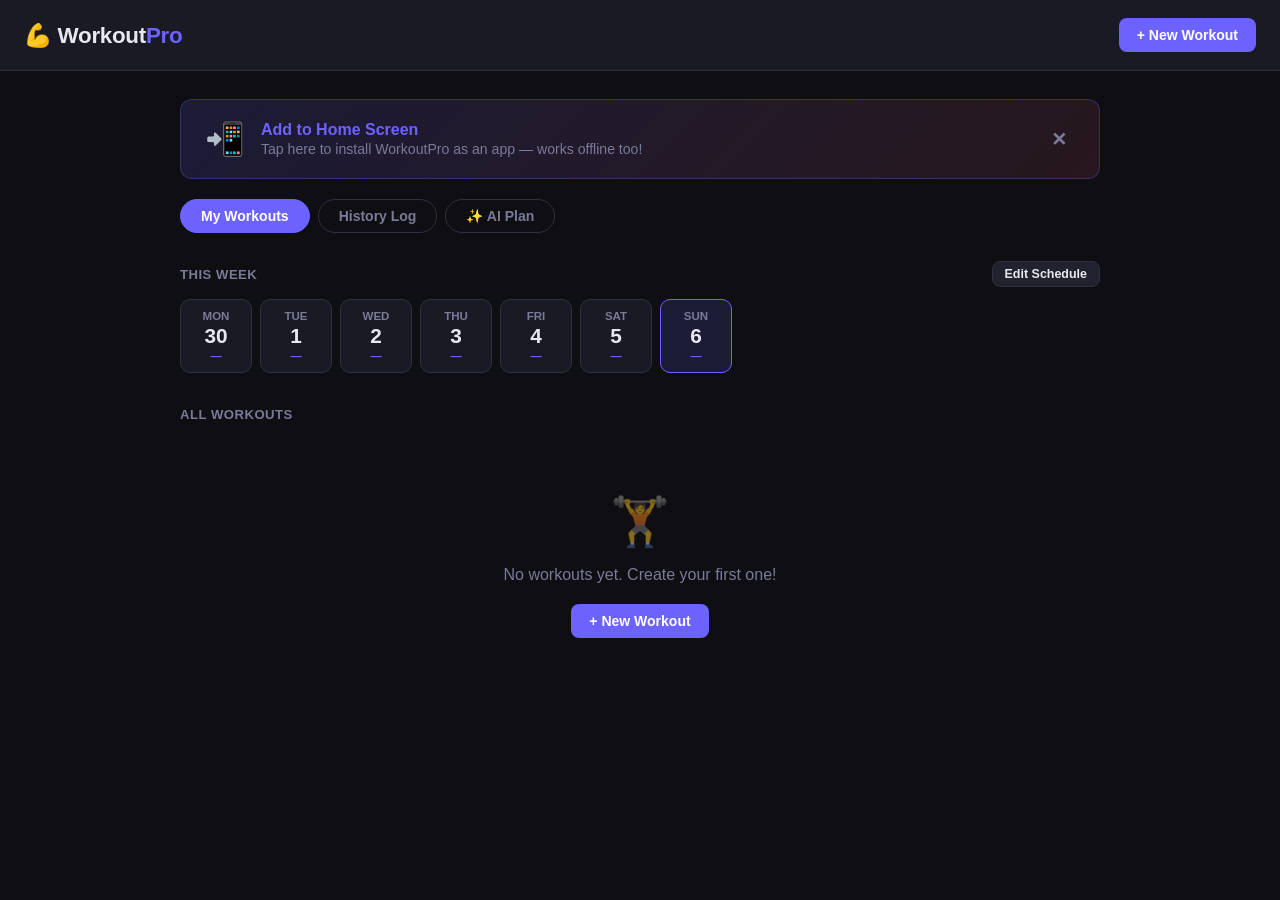
==== index.html @ 31d4ba7f "Add files via upload" ====
<!DOCTYPE html>
<html lang="en">
<head>
  <meta charset="UTF-8" />
  <meta name="viewport" content="width=device-width, initial-scale=1.0" />
  <title>WorkoutPro</title>
  <!-- PWA -->
  <link rel="manifest" href="manifest.json" />
  <meta name="apple-mobile-web-app-capable" content="yes" />
  <meta name="apple-mobile-web-app-status-bar-style" content="black-translucent" />
  <meta name="apple-mobile-web-app-title" content="WorkoutPro" />
  <link rel="apple-touch-icon" href="data:image/svg+xml,%3Csvg%20xmlns%3D%22http%3A%2F%2Fwww.w3.org%2F2000%2Fsvg%22%20viewBox%3D%220%200%20512%20512%22%3E%20%3Crect%20width%3D%22512%22%20height%3D%22512%22%20rx%3D%2296%22%20fill%3D%22%231a1a24%22%2F%3E%20%3Crect%20x%3D%2260%22%20y%3D%22230%22%20width%3D%22392%22%20height%3D%2252%22%20rx%3D%2226%22%20fill%3D%22%236c63ff%22%2F%3E%20%3Crect%20x%3D%2252%22%20y%3D%22180%22%20width%3D%2240%22%20height%3D%22152%22%20rx%3D%2220%22%20fill%3D%22%236c63ff%22%2F%3E%20%3Crect%20x%3D%2220%22%20y%3D%22206%22%20width%3D%2238%22%20height%3D%22100%22%20rx%3D%2219%22%20fill%3D%22%23a09aff%22%2F%3E%20%3Crect%20x%3D%22420%22%20y%3D%22180%22%20width%3D%2240%22%20height%3D%22152%22%20rx%3D%2220%22%20fill%3D%22%236c63ff%22%2F%3E%20%3Crect%20x%3D%22454%22%20y%3D%22206%22%20width%3D%2238%22%20height%3D%22100%22%20rx%3D%2219%22%20fill%3D%22%23a09aff%22%2F%3E%20%3Crect%20x%3D%22188%22%20y%3D%22218%22%20width%3D%22136%22%20height%3D%2276%22%20rx%3D%2220%22%20fill%3D%22%238b85ff%22%2F%3E%20%3C%2Fsvg%3E" />
  <meta name="theme-color" content="#6c63ff" />
  <style>
    * { box-sizing: border-box; margin: 0; padding: 0; }

    :root {
      --bg: #0f0f13;
      --surface: #1a1a24;
      --surface2: #22222f;
      --accent: #6c63ff;
      --accent2: #ff6584;
      --text: #e8e8f0;
      --muted: #7a7a99;
      --border: #2e2e44;
      --success: #4caf88;
      --radius: 12px;
    }

    body {
      font-family: -apple-system, BlinkMacSystemFont, 'Segoe UI', sans-serif;
      background: var(--bg);
      color: var(--text);
      min-height: 100vh;
    }

    /* ── Header ── */
    header {
      background: var(--surface);
      border-bottom: 1px solid var(--border);
      padding: 18px 24px;
      display: flex;
      align-items: center;
      justify-content: space-between;
      position: sticky;
      top: 0;
      z-index: 100;
    }
    header h1 { font-size: 1.4rem; font-weight: 700; letter-spacing: -0.3px; }
    header h1 span { color: var(--accent); }
    .header-actions { display: flex; gap: 10px; }

    /* ── Buttons ── */
    button {
      cursor: pointer;
      border: none;
      border-radius: 8px;
      font-size: 0.875rem;
      font-weight: 600;
      transition: opacity 0.15s, transform 0.1s;
    }
    button:active { transform: scale(0.97); }
    .btn-primary {
      background: var(--accent);
      color: #fff;
      padding: 9px 18px;
    }
    .btn-primary:hover { opacity: 0.88; }
    .btn-danger {
      background: transparent;
      color: var(--accent2);
      border: 1px solid var(--accent2);
      padding: 5px 12px;
      font-size: 0.8rem;
    }
    .btn-danger:hover { background: rgba(255,101,132,0.1); }
    .btn-ghost {
      background: var(--surface2);
      color: var(--text);
      padding: 8px 16px;
      border: 1px solid var(--border);
    }
    .btn-ghost:hover { background: var(--border); }
    .btn-icon {
      background: none;
      color: var(--muted);
      padding: 4px 8px;
      font-size: 1rem;
      border-radius: 6px;
    }
    .btn-icon:hover { color: var(--text); background: var(--surface2); }
    .btn-small {
      background: var(--accent);
      color: #fff;
      padding: 6px 14px;
      font-size: 0.8rem;
      border-radius: 7px;
    }
    .btn-success {
      background: var(--success);
      color: #fff;
      padding: 7px 16px;
      font-size: 0.85rem;
    }

    /* ── Layout ── */
    main { max-width: 960px; margin: 0 auto; padding: 28px 20px 60px; }

    /* ── View Tabs ── */
    .tabs {
      display: flex;
      gap: 8px;
      margin-bottom: 28px;
    }
    .tab {
      padding: 8px 20px;
      border-radius: 99px;
      font-size: 0.875rem;
      font-weight: 600;
      cursor: pointer;
      border: 1px solid var(--border);
      background: transparent;
      color: var(--muted);
      transition: all 0.15s;
    }
    .tab.active {
      background: var(--accent);
      color: #fff;
      border-color: var(--accent);
    }

    /* ── View Sections ── */
    .view { display: none; }
    .view.active { display: block; }

    /* ── Workout Cards ── */
    .workout-grid {
      display: grid;
      grid-template-columns: repeat(auto-fill, minmax(280px, 1fr));
      gap: 16px;
    }
    .workout-card {
      background: var(--surface);
      border: 1px solid var(--border);
      border-radius: var(--radius);
      padding: 20px;
      cursor: pointer;
      transition: border-color 0.15s, transform 0.1s;
      position: relative;
    }
    .workout-card:hover { border-color: var(--accent); transform: translateY(-2px); }
    .workout-card.active-card { border-color: var(--accent); background: #1e1e30; }
    .card-header { display: flex; align-items: flex-start; justify-content: space-between; margin-bottom: 12px; }
    .card-title { font-size: 1.1rem; font-weight: 700; }
    .card-tag {
      font-size: 0.72rem;
      font-weight: 700;
      text-transform: uppercase;
      letter-spacing: 0.5px;
      padding: 3px 9px;
      border-radius: 99px;
    }
    .tag-push  { background: rgba(108,99,255,0.18); color: #a09aff; }
    .tag-pull  { background: rgba(255,101,132,0.18); color: #ff8fa5; }
    .tag-legs  { background: rgba(76,175,136,0.18); color: #6ed4b0; }
    .tag-full  { background: rgba(255,193,7,0.18);  color: #ffd54f; }
    .tag-cardio{ background: rgba(33,150,243,0.18); color: #64b5f6; }
    .tag-other { background: rgba(120,120,140,0.18);color: #b0b0c8; }

    .card-exercises {
      display: flex;
      flex-direction: column;
      gap: 4px;
      margin-top: 10px;
    }
    .card-exercise-pill {
      font-size: 0.82rem;
      color: var(--muted);
      background: var(--surface2);
      padding: 4px 10px;
      border-radius: 6px;
      white-space: nowrap;
      overflow: hidden;
      text-overflow: ellipsis;
    }
    .more-badge {
      font-size: 0.78rem;
      color: var(--accent);
      font-weight: 600;
      margin-top: 4px;
    }

    .empty-state {
      text-align: center;
      padding: 60px 20px;
      color: var(--muted);
    }
    .empty-state .icon { font-size: 3rem; margin-bottom: 16px; opacity: 0.5; }
    .empty-state p { font-size: 1rem; margin-bottom: 20px; }

    /* ── Detail View ── */
    .detail-header {
      display: flex;
      align-items: center;
      gap: 14px;
      margin-bottom: 24px;
    }
    .detail-title { font-size: 1.6rem; font-weight: 800; }
    .detail-actions { display: flex; gap: 8px; margin-left: auto; align-items: center; }

    /* ── Exercise Table ── */
    .exercise-table {
      width: 100%;
      border-collapse: collapse;
      margin-bottom: 20px;
    }
    .exercise-table th {
      text-align: left;
      font-size: 0.78rem;
      font-weight: 700;
      text-transform: uppercase;
      letter-spacing: 0.5px;
      color: var(--muted);
      padding: 10px 14px;
      border-bottom: 1px solid var(--border);
    }
    .exercise-table td {
      padding: 12px 14px;
      border-bottom: 1px solid var(--border);
      font-size: 0.92rem;
    }
    .exercise-table tr:last-child td { border-bottom: none; }
    .exercise-table tr:hover td { background: var(--surface2); }
    .exercise-name { font-weight: 600; }
    .exercise-notes { font-size: 0.8rem; color: var(--muted); margin-top: 2px; }
    .done-check {
      width: 22px; height: 22px;
      border-radius: 6px;
      border: 2px solid var(--border);
      background: transparent;
      cursor: pointer;
      display: flex;
      align-items: center;
      justify-content: center;
      transition: all 0.15s;
      font-size: 0.85rem;
    }
    .done-check.checked { background: var(--success); border-color: var(--success); }
    .done-row td { opacity: 0.45; }
    .done-row .exercise-name { text-decoration: line-through; }

    /* ── Modals ── */
    .overlay {
      position: fixed; inset: 0;
      background: rgba(0,0,0,0.65);
      backdrop-filter: blur(4px);
      z-index: 200;
      display: flex;
      align-items: center;
      justify-content: center;
      padding: 20px;
    }
    .overlay.hidden { display: none; }
    .modal {
      background: var(--surface);
      border: 1px solid var(--border);
      border-radius: 16px;
      padding: 28px;
      width: 100%;
      max-width: 480px;
      max-height: 90vh;
      overflow-y: auto;
    }
    .modal h2 { font-size: 1.25rem; font-weight: 700; margin-bottom: 20px; }

    /* ── Forms ── */
    .form-group { margin-bottom: 16px; }
    label { display: block; font-size: 0.82rem; font-weight: 600; color: var(--muted); margin-bottom: 6px; text-transform: uppercase; letter-spacing: 0.3px; }
    input[type=text], input[type=number], select, textarea {
      width: 100%;
      background: var(--surface2);
      border: 1px solid var(--border);
      border-radius: 8px;
      color: var(--text);
      padding: 10px 14px;
      font-size: 0.92rem;
      outline: none;
      transition: border-color 0.15s;
      font-family: inherit;
    }
    input:focus, select:focus, textarea:focus { border-color: var(--accent); }
    select option { background: var(--surface2); }
    textarea { resize: vertical; min-height: 70px; }
    .form-row { display: grid; grid-template-columns: 1fr 1fr 1fr; gap: 12px; }
    .form-actions { display: flex; gap: 10px; justify-content: flex-end; margin-top: 24px; }

    /* ── Log View ── */
    .log-day {
      background: var(--surface);
      border: 1px solid var(--border);
      border-radius: var(--radius);
      margin-bottom: 14px;
      overflow: hidden;
    }
    .log-day-header {
      display: flex;
      align-items: center;
      justify-content: space-between;
      padding: 14px 18px;
      cursor: pointer;
      user-select: none;
    }
    .log-day-header:hover { background: var(--surface2); }
    .log-date { font-weight: 700; font-size: 0.95rem; }
    .log-name { font-size: 0.85rem; color: var(--accent); font-weight: 600; }
    .log-summary { font-size: 0.8rem; color: var(--muted); }
    .log-body { display: none; padding: 0 18px 16px; }
    .log-body.open { display: block; }
    .log-exercise-row {
      display: flex;
      align-items: center;
      gap: 10px;
      padding: 8px 0;
      border-bottom: 1px solid var(--border);
      font-size: 0.88rem;
    }
    .log-exercise-row:last-child { border-bottom: none; }
    .log-ex-name { font-weight: 600; flex: 1; }
    .log-ex-detail { color: var(--muted); white-space: nowrap; }

    /* ── Today Banner ── */
    .today-banner {
      background: linear-gradient(135deg, rgba(108,99,255,0.15), rgba(255,101,132,0.1));
      border: 1px solid rgba(108,99,255,0.3);
      border-radius: var(--radius);
      padding: 20px 24px;
      margin-bottom: 28px;
      display: flex;
      align-items: center;
      gap: 16px;
    }
    .today-banner .icon { font-size: 2rem; }
    .today-banner h2 { font-size: 1rem; font-weight: 700; color: var(--accent); margin-bottom: 2px; }
    .today-banner p { font-size: 0.88rem; color: var(--muted); }

    /* ── Progress bar ── */
    .progress-bar-wrap { display: flex; align-items: center; gap: 10px; margin-top: 12px; }
    .progress-bar {
      flex: 1;
      height: 6px;
      background: var(--surface2);
      border-radius: 99px;
      overflow: hidden;
    }
    .progress-fill {
      height: 100%;
      background: linear-gradient(90deg, var(--accent), var(--accent2));
      border-radius: 99px;
      transition: width 0.3s ease;
    }
    .progress-pct { font-size: 0.82rem; font-weight: 700; color: var(--accent); width: 36px; text-align: right; }

    /* ── AI Result Cards ── */
    .ai-day-card {
      background: var(--surface);
      border: 1px solid var(--border);
      border-radius: var(--radius);
      margin-bottom: 14px;
      overflow: hidden;
    }
    .ai-day-header {
      padding: 14px 18px;
      display: flex;
      align-items: center;
      gap: 12px;
      border-bottom: 1px solid var(--border);
      background: var(--surface2);
    }
    .ai-day-name { font-weight: 800; font-size: 1rem; }
    .ai-day-body { padding: 10px 18px 14px; }
    .ai-exercise-row {
      padding: 8px 0;
      border-bottom: 1px solid var(--border);
      font-size: 0.88rem;
      display: grid;
      grid-template-columns: 1fr auto auto auto;
      gap: 12px;
      align-items: center;
    }
    .ai-exercise-row:last-child { border-bottom: none; }
    .ai-ex-name { font-weight: 600; }
    .ai-ex-meta { color: var(--muted); white-space: nowrap; }

    /* ── Schedule Strip ── */
    .schedule-strip {
      display: flex;
      gap: 8px;
      margin-bottom: 28px;
      overflow-x: auto;
      padding-bottom: 6px;
    }
    .sched-day {
      flex: 0 0 auto;
      background: var(--surface);
      border: 1px solid var(--border);
      border-radius: 10px;
      padding: 10px 16px;
      text-align: center;
      cursor: pointer;
      transition: all 0.15s;
      min-width: 72px;
    }
    .sched-day:hover { border-color: var(--accent); }
    .sched-day.has-workout { border-color: rgba(108,99,255,0.5); background: rgba(108,99,255,0.08); }
    .sched-day.today-day { border-color: var(--accent); background: rgba(108,99,255,0.15); }
    .sched-day-label { font-size: 0.72rem; font-weight: 700; text-transform: uppercase; color: var(--muted); }
    .sched-day-num { font-size: 1.3rem; font-weight: 800; margin: 2px 0; }
    .sched-day-workout { font-size: 0.7rem; color: var(--accent); font-weight: 600; white-space: nowrap; overflow: hidden; text-overflow: ellipsis; max-width: 68px; }

    /* ── Responsive ── */
    @media(max-width: 540px) {
      .form-row { grid-template-columns: 1fr 1fr; }
      .exercise-table th:nth-child(5),
      .exercise-table td:nth-child(5) { display: none; }
      .ai-exercise-row { grid-template-columns: 1fr auto; }
      .ai-ex-meta.hide-mobile { display: none; }
    }
  </style>
</head>
<body>

<header>
  <h1>💪 Workout<span>Pro</span></h1>
  <div class="header-actions">
    <button class="btn-primary" id="btn-add-workout">+ New Workout</button>
  </div>
</header>

<main>
  <!-- Install Banner (shown on first visit in browser) -->
  <div id="install-banner" class="today-banner hidden" style="margin-bottom:20px;cursor:pointer" onclick="triggerInstall()">
    <div class="icon">📲</div>
    <div>
      <h2>Add to Home Screen</h2>
      <p>Tap here to install WorkoutPro as an app — works offline too!</p>
    </div>
    <button class="btn-icon" style="margin-left:auto;font-size:1.2rem" onclick="event.stopPropagation();hideBanner()">✕</button>
  </div>

  <!-- Tabs -->
  <div class="tabs">
    <button class="tab active" data-tab="workouts">My Workouts</button>
    <button class="tab" data-tab="log">History Log</button>
    <button class="tab" data-tab="ai">✨ AI Plan</button>
  </div>

  <!-- ══ WORKOUTS VIEW ══ -->
  <div class="view active" id="view-workouts">
    <!-- Weekly Schedule Strip -->
    <div id="schedule-section">
      <div style="display:flex;align-items:center;justify-content:space-between;margin-bottom:12px">
        <div style="font-size:0.82rem;font-weight:700;text-transform:uppercase;letter-spacing:0.5px;color:var(--muted)">This Week</div>
        <button class="btn-ghost" style="font-size:0.78rem;padding:5px 12px" id="btn-edit-schedule">Edit Schedule</button>
      </div>
      <div class="schedule-strip" id="schedule-strip"></div>
    </div>
    <div style="font-size:0.82rem;font-weight:700;text-transform:uppercase;letter-spacing:0.5px;color:var(--muted);margin-bottom:12px">All Workouts</div>
    <div class="workout-grid" id="workout-grid"></div>
    <div class="empty-state hidden" id="empty-workouts">
      <div class="icon">🏋️</div>
      <p>No workouts yet. Create your first one!</p>
      <button class="btn-primary" onclick="openAddWorkout()">+ New Workout</button>
    </div>
  </div>

  <!-- ══ DETAIL VIEW ══ -->
  <div class="view" id="view-detail">
    <div class="detail-header">
      <button class="btn-ghost" id="btn-back">← Back</button>
      <div>
        <div class="detail-title" id="detail-title"></div>
        <div id="detail-tag"></div>
      </div>
      <div class="detail-actions">
        <button class="btn-success" id="btn-log-workout">Log Session ✓</button>
        <button class="btn-primary" id="btn-add-exercise">+ Exercise</button>
        <button class="btn-danger" id="btn-delete-workout">Delete</button>
      </div>
    </div>

    <div class="progress-bar-wrap" id="progress-wrap" style="display:none">
      <span style="font-size:0.82rem;color:var(--muted)">Progress</span>
      <div class="progress-bar"><div class="progress-fill" id="progress-fill" style="width:0%"></div></div>
      <div class="progress-pct" id="progress-pct">0%</div>
    </div>

    <table class="exercise-table" id="exercise-table" style="margin-top:20px">
      <thead>
        <tr>
          <th></th>
          <th>Exercise</th>
          <th>Sets</th>
          <th>Reps</th>
          <th>Weight</th>
          <th></th>
        </tr>
      </thead>
      <tbody id="exercise-tbody"></tbody>
    </table>
    <div class="empty-state hidden" id="empty-exercises">
      <div class="icon">➕</div>
      <p>No exercises yet. Add your first one!</p>
    </div>
  </div>

  <!-- ══ LOG VIEW ══ -->
  <div class="view" id="view-log">
    <div id="log-list"></div>
    <div class="empty-state hidden" id="empty-log">
      <div class="icon">📋</div>
      <p>No sessions logged yet. Complete a workout to see it here.</p>
    </div>
  </div>

  <!-- ══ AI PLAN VIEW ══ -->
  <div class="view" id="view-ai">
    <div style="max-width:640px;margin:0 auto">
      <div style="margin-bottom:24px">
        <h2 style="font-size:1.4rem;font-weight:800;margin-bottom:8px">✨ AI Workout Generator</h2>
        <p style="color:var(--muted);font-size:0.9rem">Paste your notes, goals, or any text and AI will build a structured workout plan for you.</p>
      </div>
      <div class="form-group">
        <label>Your Goals / Notes / Paste Anything</label>
        <textarea id="ai-input" rows="7" placeholder="Examples:
• I want to build muscle, 3 days a week, I have a barbell and dumbbells at home
• Push/pull/legs split, intermediate level, 45 min sessions
• My coach said focus on shoulders and legs this month
• Paste a workout from a PDF, website, or text message..."></textarea>
      </div>
      <div style="display:flex;gap:10px;align-items:center;margin-bottom:20px">
        <button class="btn-primary" id="btn-ai-generate" style="padding:12px 24px;font-size:1rem">✨ Generate Plan</button>
        <span id="ai-status" style="color:var(--muted);font-size:0.85rem"></span>
      </div>
      <!-- API key note -->
      <div id="ai-key-section" style="background:var(--surface);border:1px solid var(--border);border-radius:12px;padding:18px;margin-bottom:20px">
        <div style="font-size:0.88rem;font-weight:700;color:var(--accent);margin-bottom:8px">🔑 Anthropic API Key Required</div>
        <p style="font-size:0.82rem;color:var(--muted);margin-bottom:12px">To use AI generation you need a free Anthropic API key. Your key is stored only in this browser, never sent anywhere except directly to Anthropic.</p>
        <div style="display:flex;gap:8px">
          <input type="password" id="ai-api-key" placeholder="sk-ant-..." style="flex:1" />
          <button class="btn-small" onclick="saveApiKey()">Save Key</button>
        </div>
        <div id="key-status" style="font-size:0.78rem;margin-top:8px;color:var(--muted)"></div>
      </div>
      <!-- AI Result -->
      <div id="ai-result-section" class="hidden">
        <div style="display:flex;align-items:center;justify-content:space-between;margin-bottom:14px">
          <h3 style="font-size:1.1rem;font-weight:700">Generated Plan</h3>
          <button class="btn-primary btn-small" id="btn-import-plan">Import to My Workouts →</button>
        </div>
        <div id="ai-result-cards"></div>
      </div>
    </div>
  </div>
</main>

<!-- ══ MODAL: Add / Edit Workout ══ -->
<div class="overlay hidden" id="modal-workout">
  <div class="modal">
    <h2 id="modal-workout-title">New Workout</h2>
    <div class="form-group">
      <label>Workout Name</label>
      <input type="text" id="input-workout-name" placeholder="e.g. Monday Push Day" maxlength="60" />
    </div>
    <div class="form-group">
      <label>Category</label>
      <select id="input-workout-tag">
        <option value="push">Push</option>
        <option value="pull">Pull</option>
        <option value="legs">Legs</option>
        <option value="full">Full Body</option>
        <option value="cardio">Cardio</option>
        <option value="other">Other</option>
      </select>
    </div>
    <div class="form-actions">
      <button class="btn-ghost" onclick="closeModal('modal-workout')">Cancel</button>
      <button class="btn-primary" id="btn-save-workout">Save</button>
    </div>
  </div>
</div>

<!-- ══ MODAL: Add / Edit Exercise ══ -->
<div class="overlay hidden" id="modal-exercise">
  <div class="modal">
    <h2 id="modal-exercise-title">Add Exercise</h2>
    <div class="form-group">
      <label>Exercise Name</label>
      <input type="text" id="input-exercise-name" placeholder="e.g. Bench Press" maxlength="80" />
    </div>
    <div class="form-row">
      <div class="form-group">
        <label>Sets</label>
        <input type="number" id="input-sets" min="1" max="99" placeholder="3" />
      </div>
      <div class="form-group">
        <label>Reps</label>
        <input type="text" id="input-reps" placeholder="10" maxlength="20" />
      </div>
      <div class="form-group">
        <label>Weight</label>
        <input type="text" id="input-weight" placeholder="135 lbs" maxlength="20" />
      </div>
    </div>
    <div class="form-group">
      <label>Notes (optional)</label>
      <textarea id="input-notes" placeholder="e.g. Keep elbows tucked"></textarea>
    </div>
    <div class="form-actions">
      <button class="btn-ghost" onclick="closeModal('modal-exercise')">Cancel</button>
      <button class="btn-primary" id="btn-save-exercise">Save</button>
    </div>
  </div>
</div>

<!-- ══ MODAL: Weekly Schedule ══ -->
<div class="overlay hidden" id="modal-schedule">
  <div class="modal" style="max-width:520px">
    <h2>Weekly Schedule</h2>
    <p style="color:var(--muted);font-size:0.85rem;margin-bottom:20px">Assign a workout to each day of the week so you always know what's up.</p>
    <div id="schedule-form-rows"></div>
    <div class="form-actions">
      <button class="btn-ghost" onclick="closeModal('modal-schedule')">Cancel</button>
      <button class="btn-primary" id="btn-save-schedule">Save Schedule</button>
    </div>
  </div>
</div>

<script>
// ══ State ══
let state = JSON.parse(localStorage.getItem('workout-pro') || 'null') || {
  workouts: [],
  log: [],
  schedule: { 0:null,1:null,2:null,3:null,4:null,5:null,6:null } // Sun-Sat, value = workoutId
};
if (!state.schedule) state.schedule = { 0:null,1:null,2:null,3:null,4:null,5:null,6:null };
const save = () => localStorage.setItem('workout-pro', JSON.stringify(state));

let currentWorkoutId = null;
let editExerciseId = null;
let editWorkoutId = null;
let sessionChecked = {}; // exerciseId -> bool (in-memory per session)

// ══ Utilities ══
const uid = () => Math.random().toString(36).slice(2, 10);
const $ = id => document.getElementById(id);
const tagLabel = t => ({ push:'Push', pull:'Pull', legs:'Legs', full:'Full Body', cardio:'Cardio', other:'Other' }[t] || t);

// ══ Tabs ══
document.querySelectorAll('.tab').forEach(t => {
  t.addEventListener('click', () => {
    document.querySelectorAll('.tab').forEach(x => x.classList.remove('active'));
    document.querySelectorAll('.view').forEach(x => x.classList.remove('active'));
    t.classList.add('active');
    const view = t.dataset.tab;
    if (view === 'log') { $('view-log').classList.add('active'); renderLog(); }
    else if (view === 'ai') { $('view-ai').classList.add('active'); initAiView(); }
    else { $('view-workouts').classList.add('active'); renderWorkouts(); }
  });
});

// ══ Schedule Strip ══
const DAY_NAMES = ['Sun','Mon','Tue','Wed','Thu','Fri','Sat'];

function renderScheduleStrip() {
  const strip = $('schedule-strip');
  if (!strip) return;
  strip.innerHTML = '';
  const today = new Date();
  const todayDow = today.getDay();
  // Show Mon-Sun starting from Monday of current week
  const startOffset = (todayDow + 6) % 7; // days since Monday
  for (let i = 0; i < 7; i++) {
    const d = new Date(today);
    d.setDate(today.getDate() - startOffset + i);
    const dow = d.getDay();
    const wid = state.schedule[dow];
    const w = wid ? state.workouts.find(x => x.id === wid) : null;
    const isToday = dow === todayDow && d.toDateString() === today.toDateString();
    const el = document.createElement('div');
    el.className = 'sched-day' + (w ? ' has-workout' : '') + (isToday ? ' today-day' : '');
    el.innerHTML = `
      <div class="sched-day-label">${DAY_NAMES[dow]}</div>
      <div class="sched-day-num">${d.getDate()}</div>
      <div class="sched-day-workout">${w ? esc(w.name) : '—'}</div>`;
    if (w) el.addEventListener('click', () => openDetail(w.id));
    strip.appendChild(el);
  }
}

$('btn-edit-schedule').addEventListener('click', openScheduleModal);

function openScheduleModal() {
  const rows = $('schedule-form-rows');
  rows.innerHTML = '';
  for (let dow = 1; dow <= 7; dow++) {
    const d = dow % 7; // Mon=1..Sun=0
    const current = state.schedule[d] || '';
    const row = document.createElement('div');
    row.style.cssText = 'display:flex;align-items:center;gap:12px;margin-bottom:12px';
    row.innerHTML = `
      <span style="width:36px;font-size:0.85rem;font-weight:700;color:var(--muted)">${DAY_NAMES[d]}</span>
      <select data-dow="${d}" style="flex:1">
        <option value="">— Rest Day —</option>
        ${state.workouts.map(w => `<option value="${w.id}" ${w.id===current?'selected':''}>${esc(w.name)}</option>`).join('')}
      </select>`;
    rows.appendChild(row);
  }
  $('modal-schedule').classList.remove('hidden');
}

$('btn-save-schedule').addEventListener('click', () => {
  document.querySelectorAll('#schedule-form-rows select').forEach(sel => {
    state.schedule[sel.dataset.dow] = sel.value || null;
  });
  save();
  closeModal('modal-schedule');
  renderScheduleStrip();
});

// ══ Render Workouts Grid ══
function renderWorkouts() {
  renderScheduleStrip();
  const grid = $('workout-grid');
  const empty = $('empty-workouts');
  grid.innerHTML = '';
  if (!state.workouts.length) { empty.classList.remove('hidden'); return; }
  empty.classList.add('hidden');

  state.workouts.forEach(w => {
    const card = document.createElement('div');
    card.className = 'workout-card';
    const preview = w.exercises.slice(0, 4);
    const more = w.exercises.length - preview.length;
    card.innerHTML = `
      <div class="card-header">
        <div class="card-title">${esc(w.name)}</div>
        <span class="card-tag tag-${w.tag}">${tagLabel(w.tag)}</span>
      </div>
      <div class="card-exercises">
        ${preview.map(e => `<div class="card-exercise-pill">• ${esc(e.name)}</div>`).join('')}
        ${more > 0 ? `<div class="more-badge">+${more} more</div>` : ''}
        ${!w.exercises.length ? `<div style="color:var(--muted);font-size:0.82rem">No exercises yet</div>` : ''}
      </div>`;
    card.addEventListener('click', () => openDetail(w.id));
    grid.appendChild(card);
  });
}

// ══ Render Detail ══
function openDetail(id) {
  currentWorkoutId = id;
  sessionChecked = {};
  const w = state.workouts.find(x => x.id === id);
  if (!w) return;

  // switch view
  document.querySelectorAll('.view').forEach(x => x.classList.remove('active'));
  document.querySelectorAll('.tab').forEach(x => x.classList.remove('active'));
  $('view-detail').classList.add('active');

  $('detail-title').textContent = w.name;
  $('detail-tag').innerHTML = `<span class="card-tag tag-${w.tag}">${tagLabel(w.tag)}</span>`;
  renderExercises(w);
}

function renderExercises(w) {
  const tbody = $('exercise-tbody');
  const empty = $('empty-exercises');
  tbody.innerHTML = '';

  if (!w.exercises.length) {
    empty.classList.remove('hidden');
    $('progress-wrap').style.display = 'none';
    return;
  }
  empty.classList.add('hidden');
  $('progress-wrap').style.display = 'flex';

  w.exercises.forEach(e => {
    const checked = !!sessionChecked[e.id];
    const tr = document.createElement('tr');
    tr.className = checked ? 'done-row' : '';
    tr.innerHTML = `
      <td><div class="done-check ${checked?'checked':''}" data-eid="${e.id}">${checked?'✓':''}</div></td>
      <td><div class="exercise-name">${esc(e.name)}</div>${e.notes?`<div class="exercise-notes">${esc(e.notes)}</div>`:''}</td>
      <td>${esc(e.sets)}</td>
      <td>${esc(e.reps)}</td>
      <td>${esc(e.weight)}</td>
      <td>
        <button class="btn-icon" title="Edit" data-edit-eid="${e.id}">✏️</button>
        <button class="btn-icon" title="Delete" data-del-eid="${e.id}">🗑️</button>
      </td>`;
    tbody.appendChild(tr);
  });

  updateProgress(w);

  tbody.querySelectorAll('.done-check').forEach(el => {
    el.addEventListener('click', () => { toggleCheck(el.dataset.eid, w); });
  });
  tbody.querySelectorAll('[data-edit-eid]').forEach(el => {
    el.addEventListener('click', () => openEditExercise(el.dataset.editEid, w));
  });
  tbody.querySelectorAll('[data-del-eid]').forEach(el => {
    el.addEventListener('click', () => deleteExercise(el.dataset.delEid, w));
  });
}

function toggleCheck(eid, w) {
  sessionChecked[eid] = !sessionChecked[eid];
  renderExercises(w);
}

function updateProgress(w) {
  const total = w.exercises.length;
  const done = w.exercises.filter(e => sessionChecked[e.id]).length;
  const pct = total ? Math.round((done / total) * 100) : 0;
  $('progress-fill').style.width = pct + '%';
  $('progress-pct').textContent = pct + '%';
}

// ══ Log Workout Session ══
$('btn-log-workout').addEventListener('click', () => {
  const w = state.workouts.find(x => x.id === currentWorkoutId);
  if (!w || !w.exercises.length) { alert('Add some exercises first!'); return; }
  const entry = {
    id: uid(),
    date: new Date().toISOString(),
    workoutName: w.name,
    tag: w.tag,
    exercises: w.exercises.map(e => ({
      name: e.name, sets: e.sets, reps: e.reps, weight: e.weight,
      done: !!sessionChecked[e.id]
    }))
  };
  state.log.unshift(entry);
  save();
  sessionChecked = {};
  const w2 = state.workouts.find(x => x.id === currentWorkoutId);
  renderExercises(w2);
  alert(`Session logged! Great work! 💪`);
});

// ══ Back button ══
$('btn-back').addEventListener('click', () => {
  currentWorkoutId = null;
  document.querySelectorAll('.view').forEach(x => x.classList.remove('active'));
  document.querySelectorAll('.tab').forEach(x => x.classList.remove('active'));
  $('view-workouts').classList.add('active');
  document.querySelector('[data-tab="workouts"]').classList.add('active');
  renderWorkouts();
});

// ══ Delete Workout ══
$('btn-delete-workout').addEventListener('click', () => {
  if (!confirm('Delete this workout?')) return;
  state.workouts = state.workouts.filter(x => x.id !== currentWorkoutId);
  save();
  $('btn-back').click();
});

// ══ Add/Edit Workout Modal ══
$('btn-add-workout').addEventListener('click', openAddWorkout);
function openAddWorkout() {
  editWorkoutId = null;
  $('modal-workout-title').textContent = 'New Workout';
  $('input-workout-name').value = '';
  $('input-workout-tag').value = 'push';
  $('btn-save-workout').textContent = 'Create Workout';
  $('modal-workout').classList.remove('hidden');
  setTimeout(() => $('input-workout-name').focus(), 50);
}

$('btn-save-workout').addEventListener('click', () => {
  const name = $('input-workout-name').value.trim();
  if (!name) { $('input-workout-name').focus(); return; }
  const tag = $('input-workout-tag').value;
  if (editWorkoutId) {
    const w = state.workouts.find(x => x.id === editWorkoutId);
    w.name = name; w.tag = tag;
  } else {
    state.workouts.push({ id: uid(), name, tag, exercises: [] });
  }
  save();
  closeModal('modal-workout');
  renderWorkouts();
});

// ══ Add/Edit Exercise Modal ══
$('btn-add-exercise').addEventListener('click', () => {
  editExerciseId = null;
  $('modal-exercise-title').textContent = 'Add Exercise';
  $('input-exercise-name').value = '';
  $('input-sets').value = '3';
  $('input-reps').value = '10';
  $('input-weight').value = '';
  $('input-notes').value = '';
  $('btn-save-exercise').textContent = 'Add Exercise';
  $('modal-exercise').classList.remove('hidden');
  setTimeout(() => $('input-exercise-name').focus(), 50);
});

function openEditExercise(eid, w) {
  const e = w.exercises.find(x => x.id === eid);
  if (!e) return;
  editExerciseId = eid;
  $('modal-exercise-title').textContent = 'Edit Exercise';
  $('input-exercise-name').value = e.name;
  $('input-sets').value = e.sets;
  $('input-reps').value = e.reps;
  $('input-weight').value = e.weight;
  $('input-notes').value = e.notes || '';
  $('btn-save-exercise').textContent = 'Save Changes';
  $('modal-exercise').classList.remove('hidden');
}

$('btn-save-exercise').addEventListener('click', () => {
  const name = $('input-exercise-name').value.trim();
  if (!name) { $('input-exercise-name').focus(); return; }
  const ex = {
    name,
    sets: $('input-sets').value || '3',
    reps: $('input-reps').value || '10',
    weight: $('input-weight').value || '—',
    notes: $('input-notes').value.trim()
  };
  const w = state.workouts.find(x => x.id === currentWorkoutId);
  if (editExerciseId) {
    const idx = w.exercises.findIndex(x => x.id === editExerciseId);
    w.exercises[idx] = { ...w.exercises[idx], ...ex };
  } else {
    w.exercises.push({ id: uid(), ...ex });
  }
  save();
  closeModal('modal-exercise');
  renderExercises(w);
});

function deleteExercise(eid, w) {
  if (!confirm('Remove this exercise?')) return;
  w.exercises = w.exercises.filter(x => x.id !== eid);
  delete sessionChecked[eid];
  save();
  renderExercises(w);
}

// ══ Render Log ══
function renderLog() {
  const list = $('log-list');
  const empty = $('empty-log');
  list.innerHTML = '';
  if (!state.log.length) { empty.classList.remove('hidden'); return; }
  empty.classList.add('hidden');

  state.log.forEach(entry => {
    const date = new Date(entry.date);
    const dateStr = date.toLocaleDateString('en-US', { weekday:'short', month:'short', day:'numeric', year:'numeric' });
    const timeStr = date.toLocaleTimeString('en-US', { hour:'numeric', minute:'2-digit' });
    const done = entry.exercises.filter(e => e.done).length;
    const total = entry.exercises.length;

    const div = document.createElement('div');
    div.className = 'log-day';
    div.innerHTML = `
      <div class="log-day-header">
        <div>
          <div style="display:flex;align-items:center;gap:10px">
            <span class="log-date">${dateStr}</span>
            <span class="card-tag tag-${entry.tag}">${tagLabel(entry.tag)}</span>
          </div>
          <div class="log-name">${esc(entry.workoutName)}</div>
        </div>
        <div style="text-align:right">
          <div class="log-summary">${total} exercises · ${done}/${total} completed</div>
          <div style="color:var(--muted);font-size:0.78rem">${timeStr}</div>
        </div>
      </div>
      <div class="log-body">
        ${entry.exercises.map(e => `
          <div class="log-exercise-row">
            <span style="color:${e.done?'var(--success)':'var(--muted)'};font-size:1rem">${e.done?'✓':'○'}</span>
            <span class="log-ex-name">${esc(e.name)}</span>
            <span class="log-ex-detail">${esc(e.sets)} sets × ${esc(e.reps)} reps</span>
            <span class="log-ex-detail" style="color:var(--accent)">${esc(e.weight)}</span>
          </div>`).join('')}
      </div>`;

    div.querySelector('.log-day-header').addEventListener('click', () => {
      div.querySelector('.log-body').classList.toggle('open');
    });
    list.appendChild(div);
  });
}

// ══ Close Modals ══
function closeModal(id) { $(id).classList.add('hidden'); }
document.querySelectorAll('.overlay').forEach(overlay => {
  overlay.addEventListener('click', e => { if (e.target === overlay) overlay.classList.add('hidden'); });
});
document.addEventListener('keydown', e => {
  if (e.key === 'Escape') document.querySelectorAll('.overlay:not(.hidden)').forEach(o => o.classList.add('hidden'));
});

// ══ Escape HTML ══
function esc(str) {
  return String(str ?? '').replace(/[&<>"']/g, c => ({'&':'&amp;','<':'&lt;','>':'&gt;','"':'&quot;',"'":'&#39;'}[c]));
}

// ══ AI Plan Generator ══
let aiPlan = null;

function initAiView() {
  const stored = localStorage.getItem('wp-api-key');
  if (stored) {
    $('ai-api-key').value = stored;
    $('key-status').textContent = '✓ Key saved';
    $('key-status').style.color = 'var(--success)';
  }
}

function saveApiKey() {
  const key = $('ai-api-key').value.trim();
  if (!key.startsWith('sk-ant-')) { $('key-status').textContent = 'Key should start with sk-ant-'; $('key-status').style.color = 'var(--accent2)'; return; }
  localStorage.setItem('wp-api-key', key);
  $('key-status').textContent = '✓ Key saved';
  $('key-status').style.color = 'var(--success)';
}

$('btn-ai-generate').addEventListener('click', async () => {
  const text = $('ai-input').value.trim();
  if (!text) { $('ai-input').focus(); return; }
  const key = localStorage.getItem('wp-api-key') || $('ai-api-key').value.trim();
  if (!key) { $('ai-api-key').focus(); return; }

  $('btn-ai-generate').disabled = true;
  $('ai-status').textContent = 'Generating plan…';
  $('ai-result-section').classList.add('hidden');

  const prompt = `You are a personal trainer. The user provided the following text describing their workout goals, schedule, or existing workout:

"""
${text}
"""

Generate a structured workout plan from this. Return ONLY valid JSON in this exact format (no markdown, no extra text):
{
  "days": [
    {
      "name": "Day name (e.g. Monday - Push Day)",
      "tag": "push|pull|legs|full|cardio|other",
      "exercises": [
        { "name": "Exercise name", "sets": "3", "reps": "10", "weight": "bodyweight", "notes": "" }
      ]
    }
  ]
}

Rules:
- Include 2-6 workout days based on the user's input
- 4-8 exercises per day
- Be specific with exercise names
- For weight use "bodyweight", "light", "moderate", "heavy", or a specific weight if mentioned
- Keep notes short or empty string`;

  try {
    const res = await fetch('https://api.anthropic.com/v1/messages', {
      method: 'POST',
      headers: {
        'Content-Type': 'application/json',
        'x-api-key': key,
        'anthropic-version': '2023-06-01',
        'anthropic-dangerous-direct-browser-calls': 'true'
      },
      body: JSON.stringify({
        model: 'claude-haiku-4-5-20251001',
        max_tokens: 2048,
        messages: [{ role: 'user', content: prompt }]
      })
    });

    if (!res.ok) {
      const err = await res.json().catch(() => ({}));
      throw new Error(err.error?.message || `API error ${res.status}`);
    }

    const data = await res.json();
    const raw = data.content[0].text.trim();
    const jsonStr = raw.replace(/^```json?\s*/i, '').replace(/```\s*$/i, '');
    aiPlan = JSON.parse(jsonStr);
    renderAiPlan(aiPlan);
    $('ai-status').textContent = `✓ ${aiPlan.days.length} day plan generated!`;
    $('ai-status').style.color = 'var(--success)';
  } catch(e) {
    $('ai-status').textContent = '✗ ' + e.message;
    $('ai-status').style.color = 'var(--accent2)';
  } finally {
    $('btn-ai-generate').disabled = false;
  }
});

function renderAiPlan(plan) {
  const cards = $('ai-result-cards');
  cards.innerHTML = '';
  plan.days.forEach(day => {
    const div = document.createElement('div');
    div.className = 'ai-day-card';
    div.innerHTML = `
      <div class="ai-day-header">
        <span class="ai-day-name">${esc(day.name)}</span>
        <span class="card-tag tag-${day.tag || 'other'}">${tagLabel(day.tag || 'other')}</span>
      </div>
      <div class="ai-day-body">
        ${day.exercises.map(e => `
          <div class="ai-exercise-row">
            <span class="ai-ex-name">${esc(e.name)}</span>
            <span class="ai-ex-meta hide-mobile">${esc(e.sets)} sets</span>
            <span class="ai-ex-meta">${esc(e.reps)} reps</span>
            <span class="ai-ex-meta" style="color:var(--accent)">${esc(e.weight)}</span>
          </div>`).join('')}
      </div>`;
    cards.appendChild(div);
  });
  $('ai-result-section').classList.remove('hidden');
}

$('btn-import-plan').addEventListener('click', () => {
  if (!aiPlan) return;
  let imported = 0;
  aiPlan.days.forEach(day => {
    const w = {
      id: uid(),
      name: day.name,
      tag: day.tag || 'other',
      exercises: (day.exercises || []).map(e => ({
        id: uid(), name: e.name, sets: e.sets, reps: e.reps, weight: e.weight, notes: e.notes || ''
      }))
    };
    state.workouts.push(w);
    imported++;
  });
  save();
  alert(`${imported} workouts imported! Find them in "My Workouts".`);
  document.querySelector('[data-tab="workouts"]').click();
});

// ══ PWA Install Banner ══
let deferredInstallPrompt = null;

window.addEventListener('beforeinstallprompt', e => {
  e.preventDefault();
  deferredInstallPrompt = e;
  if (!localStorage.getItem('wp-hide-install')) {
    $('install-banner').classList.remove('hidden');
  }
});

function triggerInstall() {
  if (deferredInstallPrompt) {
    deferredInstallPrompt.prompt();
    deferredInstallPrompt.userChoice.then(() => { deferredInstallPrompt = null; hideBanner(); });
  } else {
    // iOS instructions
    alert('To install on iPhone/iPad:\n1. Tap the Share button (box with arrow)\n2. Scroll down and tap "Add to Home Screen"\n3. Tap "Add"');
  }
}

function hideBanner() {
  $('install-banner').classList.add('hidden');
  localStorage.setItem('wp-hide-install', '1');
}

// ══ Service Worker ══
if ('serviceWorker' in navigator) {
  navigator.serviceWorker.register('./sw.js').catch(() => {});
}

// ══ Init ══
renderWorkouts();
</script>
</body>
</html>
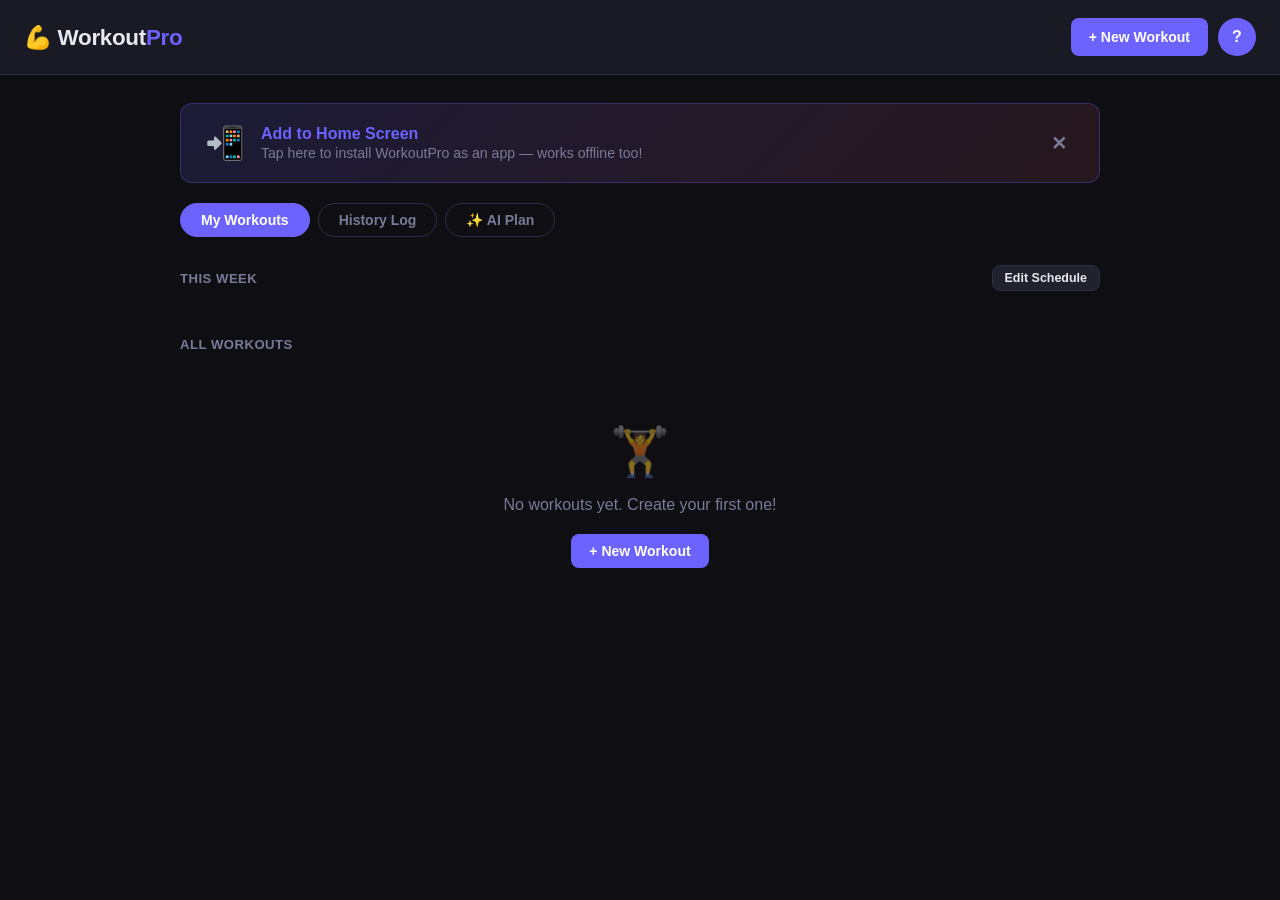
==== commit db2554e6: "Update index.html" ====
--- a/index.html
+++ b/index.html
@@ -433,6 +433,7 @@
   <h1>💪 Workout<span>Pro</span></h1>
   <div class="header-actions">
     <button class="btn-primary" id="btn-add-workout">+ New Workout</button>
+    <button id="btn-profile" style="background:var(--accent);border:none;border-radius:50%;width:38px;height:38px;font-size:1rem;font-weight:800;color:#fff;cursor:pointer;display:flex;align-items:center;justify-content:center;flex-shrink:0" title="Switch profile">?</button>
   </div>
 </header>
 
@@ -525,6 +526,14 @@
   <!-- ══ AI PLAN VIEW ══ -->
   <div class="view" id="view-ai">
     <div style="max-width:640px;margin:0 auto">
+      <!-- Sub-tabs -->
+      <div style="display:flex;gap:8px;margin-bottom:24px">
+        <button class="ai-subtab active" data-subtab="ai-gen" style="padding:7px 18px;border-radius:99px;font-size:0.85rem;font-weight:700;cursor:pointer;border:1px solid var(--accent);background:var(--accent);color:#fff">✨ AI Generate</button>
+        <button class="ai-subtab" data-subtab="notes-import" style="padding:7px 18px;border-radius:99px;font-size:0.85rem;font-weight:700;cursor:pointer;border:1px solid var(--border);background:transparent;color:var(--muted)">📋 Import Notes</button>
+      </div>
+
+      <!-- AI Generate panel -->
+      <div id="panel-ai-gen">
       <div style="margin-bottom:24px">
         <h2 style="font-size:1.4rem;font-weight:800;margin-bottom:8px">✨ AI Workout Generator</h2>
         <p style="color:var(--muted);font-size:0.9rem">Paste your notes, goals, or any text and AI will build a structured workout plan for you.</p>
@@ -559,6 +568,43 @@
         </div>
         <div id="ai-result-cards"></div>
       </div>
+      </div><!-- end panel-ai-gen -->
+
+      <!-- Notes Import panel -->
+      <div id="panel-notes-import" class="hidden">
+        <div style="margin-bottom:24px">
+          <h2 style="font-size:1.4rem;font-weight:800;margin-bottom:8px">📋 Import from Notes</h2>
+          <p style="color:var(--muted);font-size:0.9rem">Paste any text from your Notes app, a text message, PDF, or website. The app will read it and build your workout cards automatically.</p>
+        </div>
+        <div class="form-group">
+          <label>Paste your workout notes here</label>
+          <textarea id="notes-input" rows="10" placeholder="Paste anything — examples:
+
+Monday - Push Day
+- Bench Press 3x10 135lbs
+- Overhead Press 3x8
+- Tricep Pushdown 3x12
+
+Wednesday - Pull Day
+Deadlift 4x5
+Pull Ups 3x8
+Barbell Row 3x10 @ 95lbs
+
+Or just a list of exercises, a screenshot text, a coach's message..."></textarea>
+        </div>
+        <div style="display:flex;gap:10px;align-items:center;margin-bottom:20px">
+          <button class="btn-primary" id="btn-parse-notes" style="padding:12px 24px;font-size:1rem">📋 Parse Notes</button>
+          <span id="notes-status" style="color:var(--muted);font-size:0.85rem"></span>
+        </div>
+        <div id="notes-result-section" class="hidden">
+          <div style="display:flex;align-items:center;justify-content:space-between;margin-bottom:14px">
+            <h3 style="font-size:1.1rem;font-weight:700">Parsed Workout</h3>
+            <button class="btn-primary btn-small" id="btn-import-notes-plan">Import to My Workouts →</button>
+          </div>
+          <div id="notes-result-cards"></div>
+        </div>
+      </div><!-- end panel-notes-import -->
+
     </div>
   </div>
 </main>
@@ -622,6 +668,25 @@
   </div>
 </div>
 
+<!-- ══ MODAL: Profile / Sign In ══ -->
+<div class="overlay hidden" id="modal-profile">
+  <div class="modal" style="max-width:400px">
+    <h2>👤 Profiles</h2>
+    <p style="color:var(--muted);font-size:0.85rem;margin-bottom:20px">Each profile has its own separate workouts and history. Switch between people who share this device.</p>
+    <div id="profile-list" style="margin-bottom:20px"></div>
+    <div style="border-top:1px solid var(--border);padding-top:18px;margin-top:4px">
+      <div style="font-size:0.82rem;font-weight:700;text-transform:uppercase;letter-spacing:0.4px;color:var(--muted);margin-bottom:10px">Add New Profile</div>
+      <div style="display:flex;gap:8px">
+        <input type="text" id="input-new-profile" placeholder="Your name" maxlength="30" style="flex:1" />
+        <button class="btn-primary" id="btn-create-profile">Create</button>
+      </div>
+    </div>
+    <div class="form-actions" style="margin-top:16px">
+      <button class="btn-ghost" onclick="closeModal('modal-profile')">Close</button>
+    </div>
+  </div>
+</div>
+
 <!-- ══ MODAL: Weekly Schedule ══ -->
 <div class="overlay hidden" id="modal-schedule">
   <div class="modal" style="max-width:520px">
@@ -636,14 +701,119 @@
 </div>
 
 <script>
+// ══ Profile System ══
+const PROFILES_KEY = 'wp-profiles';
+const ACTIVE_KEY   = 'wp-active-profile';
+
+function getProfiles() {
+  return JSON.parse(localStorage.getItem(PROFILES_KEY) || '[]');
+}
+function saveProfiles(profiles) {
+  localStorage.setItem(PROFILES_KEY, JSON.stringify(profiles));
+}
+function getActiveProfile() {
+  return localStorage.getItem(ACTIVE_KEY) || null;
+}
+function setActiveProfile(name) {
+  localStorage.setItem(ACTIVE_KEY, name);
+}
+function stateKey(name) {
+  return 'workout-pro-' + name.toLowerCase().replace(/\s+/g, '-');
+}
+function loadProfileState(name) {
+  // migrate old data into first profile
+  const key = stateKey(name);
+  const stored = localStorage.getItem(key) || localStorage.getItem('workout-pro') || 'null';
+  const s = JSON.parse(stored) || { workouts:[], log:[], schedule:{0:null,1:null,2:null,3:null,4:null,5:null,6:null} };
+  if (!s.schedule) s.schedule = {0:null,1:null,2:null,3:null,4:null,5:null,6:null};
+  return s;
+}
+
+// Bootstrap: ensure at least one profile exists
+(function() {
+  let profiles = getProfiles();
+  if (!profiles.length) {
+    // Check if there's existing data to migrate
+    const oldData = localStorage.getItem('workout-pro');
+    const defaultName = 'Me';
+    profiles = [defaultName];
+    saveProfiles(profiles);
+    setActiveProfile(defaultName);
+    if (oldData) localStorage.setItem(stateKey(defaultName), oldData);
+  }
+  if (!getActiveProfile()) setActiveProfile(profiles[0]);
+})();
+
+let currentProfile = getActiveProfile();
+
 // ══ State ══
-let state = JSON.parse(localStorage.getItem('workout-pro') || 'null') || {
-  workouts: [],
-  log: [],
-  schedule: { 0:null,1:null,2:null,3:null,4:null,5:null,6:null } // Sun-Sat, value = workoutId
+let state = loadProfileState(currentProfile);
+
+const save = () => {
+  localStorage.setItem(stateKey(currentProfile), JSON.stringify(state));
 };
-if (!state.schedule) state.schedule = { 0:null,1:null,2:null,3:null,4:null,5:null,6:null };
-const save = () => localStorage.setItem('workout-pro', JSON.stringify(state));
+
+function switchProfile(name) {
+  currentProfile = name;
+  setActiveProfile(name);
+  state = loadProfileState(name);
+  currentWorkoutId = null;
+  sessionChecked = {};
+  updateProfileButton();
+  // Go back to workouts view
+  document.querySelectorAll('.view').forEach(x => x.classList.remove('active'));
+  document.querySelectorAll('.tab').forEach(x => x.classList.remove('active'));
+  $('view-workouts').classList.add('active');
+  document.querySelector('[data-tab="workouts"]').classList.add('active');
+  renderWorkouts();
+  closeModal('modal-profile');
+}
+
+function updateProfileButton() {
+  const btn = $('btn-profile');
+  if (btn) btn.textContent = currentProfile.charAt(0).toUpperCase();
+  if (btn) btn.title = currentProfile + ' — tap to switch profile';
+}
+
+function renderProfileModal() {
+  const list = $('profile-list');
+  const profiles = getProfiles();
+  list.innerHTML = profiles.map(p => `
+    <div style="display:flex;align-items:center;gap:10px;padding:10px 12px;border-radius:8px;background:${p===currentProfile?'rgba(108,99,255,0.12)':'var(--surface2)'};border:1px solid ${p===currentProfile?'var(--accent)':'var(--border)'};margin-bottom:8px">
+      <div style="width:36px;height:36px;border-radius:50%;background:var(--accent);display:flex;align-items:center;justify-content:center;font-weight:800;color:#fff;flex-shrink:0">${esc(p.charAt(0).toUpperCase())}</div>
+      <div style="flex:1">
+        <div style="font-weight:700;font-size:0.95rem">${esc(p)}</div>
+        ${p===currentProfile?'<div style="font-size:0.75rem;color:var(--accent)">Active</div>':''}
+      </div>
+      ${p!==currentProfile?`<button class="btn-ghost" style="font-size:0.8rem;padding:5px 12px" onclick="switchProfile('${esc(p)}')">Switch</button>`:''}
+      ${profiles.length>1&&p!==currentProfile?`<button class="btn-danger" style="padding:4px 10px;font-size:0.75rem" onclick="deleteProfile('${esc(p)}')">✕</button>`:''}
+    </div>`).join('');
+}
+
+function deleteProfile(name) {
+  if (!confirm(`Delete profile "${name}" and all their workout data? This cannot be undone.`)) return;
+  let profiles = getProfiles();
+  profiles = profiles.filter(p => p !== name);
+  saveProfiles(profiles);
+  localStorage.removeItem(stateKey(name));
+  renderProfileModal();
+}
+
+$('btn-profile').addEventListener('click', () => {
+  renderProfileModal();
+  $('modal-profile').classList.remove('hidden');
+});
+
+$('btn-create-profile').addEventListener('click', () => {
+  const name = $('input-new-profile').value.trim();
+  if (!name) { $('input-new-profile').focus(); return; }
+  let profiles = getProfiles();
+  if (profiles.includes(name)) { alert('A profile with that name already exists.'); return; }
+  profiles.push(name);
+  saveProfiles(profiles);
+  $('input-new-profile').value = '';
+  switchProfile(name);
+});
 
 let currentWorkoutId = null;
 let editExerciseId = null;
@@ -1184,7 +1354,138 @@
   navigator.serviceWorker.register('./sw.js').catch(() => {});
 }
 
+// ══ AI/Notes Sub-tabs ══
+document.querySelectorAll('.ai-subtab').forEach(btn => {
+  btn.addEventListener('click', () => {
+    document.querySelectorAll('.ai-subtab').forEach(b => {
+      b.style.background = 'transparent';
+      b.style.color = 'var(--muted)';
+      b.style.borderColor = 'var(--border)';
+    });
+    btn.style.background = 'var(--accent)';
+    btn.style.color = '#fff';
+    btn.style.borderColor = 'var(--accent)';
+    const target = btn.dataset.subtab;
+    $('panel-ai-gen').classList.toggle('hidden', target !== 'ai-gen');
+    $('panel-notes-import').classList.toggle('hidden', target !== 'notes-import');
+  });
+});
+
+// ══ Notes Parser ══
+let notesPlan = null;
+
+function inferTag(text) {
+  const t = text.toLowerCase();
+  if (/push|chest|bench|shoulder|tricep/.test(t)) return 'push';
+  if (/pull|back|bicep|row|deadlift|chin|lat/.test(t)) return 'pull';
+  if (/leg|squat|lunge|hamstring|quad|glute|calf/.test(t)) return 'legs';
+  if (/cardio|run|bike|swim|hiit|treadmill|elliptical/.test(t)) return 'cardio';
+  if (/full|total|whole|body/.test(t)) return 'full';
+  return 'other';
+}
+
+function parseExerciseLine(line) {
+  line = line.replace(/^[\-•*➡️✓✔️\d\.]+\s*/, '').trim();
+  if (line.length < 2) return null;
+  // "Name 3x10 @ 135lbs"  or  "Name 3 x 10"
+  let m = line.match(/^(.+?)\s+(\d+)\s*[x×]\s*(\d+)\s*(?:[@at\s]+(.+))?$/i);
+  if (m) return { id: uid(), name: m[1].trim(), sets: m[2], reps: m[3], weight: (m[4]||'—').trim(), notes: '' };
+  // "Name - 3 sets, 10 reps @ 135"
+  m = line.match(/^(.+?)\s*[-:]\s*(\d+)\s*sets?\s*[,x×]?\s*(\d+)\s*reps?\s*(?:[@at\s]+(.+))?$/i);
+  if (m) return { id: uid(), name: m[1].trim(), sets: m[2], reps: m[3], weight: (m[4]||'—').trim(), notes: '' };
+  // "Name 3 sets 10 reps"
+  m = line.match(/^(.+?)\s+(\d+)\s+sets?\s+(\d+)\s+reps?\s*(.*)$/i);
+  if (m) return { id: uid(), name: m[1].trim(), sets: m[2], reps: m[3], weight: (m[4]||'—').trim(), notes: '' };
+  // Just a name (must look like an exercise, not a header)
+  if (line.length <= 60 && !/^\d/.test(line)) {
+    return { id: uid(), name: line, sets: '3', reps: '10', weight: '—', notes: '' };
+  }
+  return null;
+}
+
+function isHeaderLine(line) {
+  const clean = line.replace(/[-:_*#]+/g, ' ').trim();
+  if (!clean) return false;
+  if (/^(monday|tuesday|wednesday|thursday|friday|saturday|sunday)/i.test(clean)) return true;
+  if (/^day\s*\d+/i.test(clean)) return true;
+  if (/^(push|pull|legs?|chest|back|shoulders?|arms?|core|cardio|upper|lower|full\s*body|workout\s*\d*)/i.test(clean)) return true;
+  if (clean.endsWith(':') && clean.length < 50) return true;
+  if (clean === clean.toUpperCase() && clean.length > 3 && /[A-Z]/.test(clean)) return true;
+  return false;
+}
+
+function parseWorkoutNotes(text) {
+  const lines = text.split('\n').map(l => l.trim());
+  const days = [];
+  let currentDay = null;
+
+  for (const line of lines) {
+    if (!line) continue;
+    if (isHeaderLine(line)) {
+      const name = line.replace(/[-:]+$/, '').trim();
+      currentDay = { id: uid(), name, tag: inferTag(name), exercises: [] };
+      days.push(currentDay);
+    } else {
+      const ex = parseExerciseLine(line);
+      if (ex) {
+        if (!currentDay) {
+          currentDay = { id: uid(), name: 'Workout', tag: 'other', exercises: [] };
+          days.push(currentDay);
+        }
+        currentDay.exercises.push(ex);
+      }
+    }
+  }
+  return days.filter(d => d.exercises.length > 0);
+}
+
+$('btn-parse-notes').addEventListener('click', () => {
+  const text = $('notes-input').value.trim();
+  if (!text) { $('notes-input').focus(); return; }
+  notesPlan = parseWorkoutNotes(text);
+  if (!notesPlan.length) {
+    $('notes-status').textContent = '✗ Could not find any exercises. Try formatting like "Exercise 3x10"';
+    $('notes-status').style.color = 'var(--accent2)';
+    $('notes-result-section').classList.add('hidden');
+    return;
+  }
+  const totalEx = notesPlan.reduce((s, d) => s + d.exercises.length, 0);
+  $('notes-status').textContent = `✓ Found ${notesPlan.length} workout day${notesPlan.length>1?'s':''}, ${totalEx} exercises`;
+  $('notes-status').style.color = 'var(--success)';
+  const cards = $('notes-result-cards');
+  cards.innerHTML = '';
+  notesPlan.forEach(day => {
+    const div = document.createElement('div');
+    div.className = 'ai-day-card';
+    div.innerHTML = `
+      <div class="ai-day-header">
+        <span class="ai-day-name">${esc(day.name)}</span>
+        <span class="card-tag tag-${day.tag}">${tagLabel(day.tag)}</span>
+      </div>
+      <div class="ai-day-body">
+        ${day.exercises.map(e => `
+          <div class="ai-exercise-row">
+            <span class="ai-ex-name">${esc(e.name)}</span>
+            <span class="ai-ex-meta hide-mobile">${esc(e.sets)} sets</span>
+            <span class="ai-ex-meta">${esc(e.reps)} reps</span>
+            <span class="ai-ex-meta" style="color:var(--accent)">${esc(e.weight)}</span>
+          </div>`).join('')}
+      </div>`;
+    cards.appendChild(div);
+  });
+  $('notes-result-section').classList.remove('hidden');
+});
+
+$('btn-import-notes-plan').addEventListener('click', () => {
+  if (!notesPlan) return;
+  notesPlan.forEach(day => state.workouts.push({ ...day, id: uid() }));
+  save();
+  alert(`${notesPlan.length} workout${notesPlan.length>1?'s':''} imported!`);
+  document.querySelector('[data-tab="workouts"]').click();
+});
+
 // ══ Init ══
+updateProfileButton();
 renderWorkouts();
 </script>
 </body>
